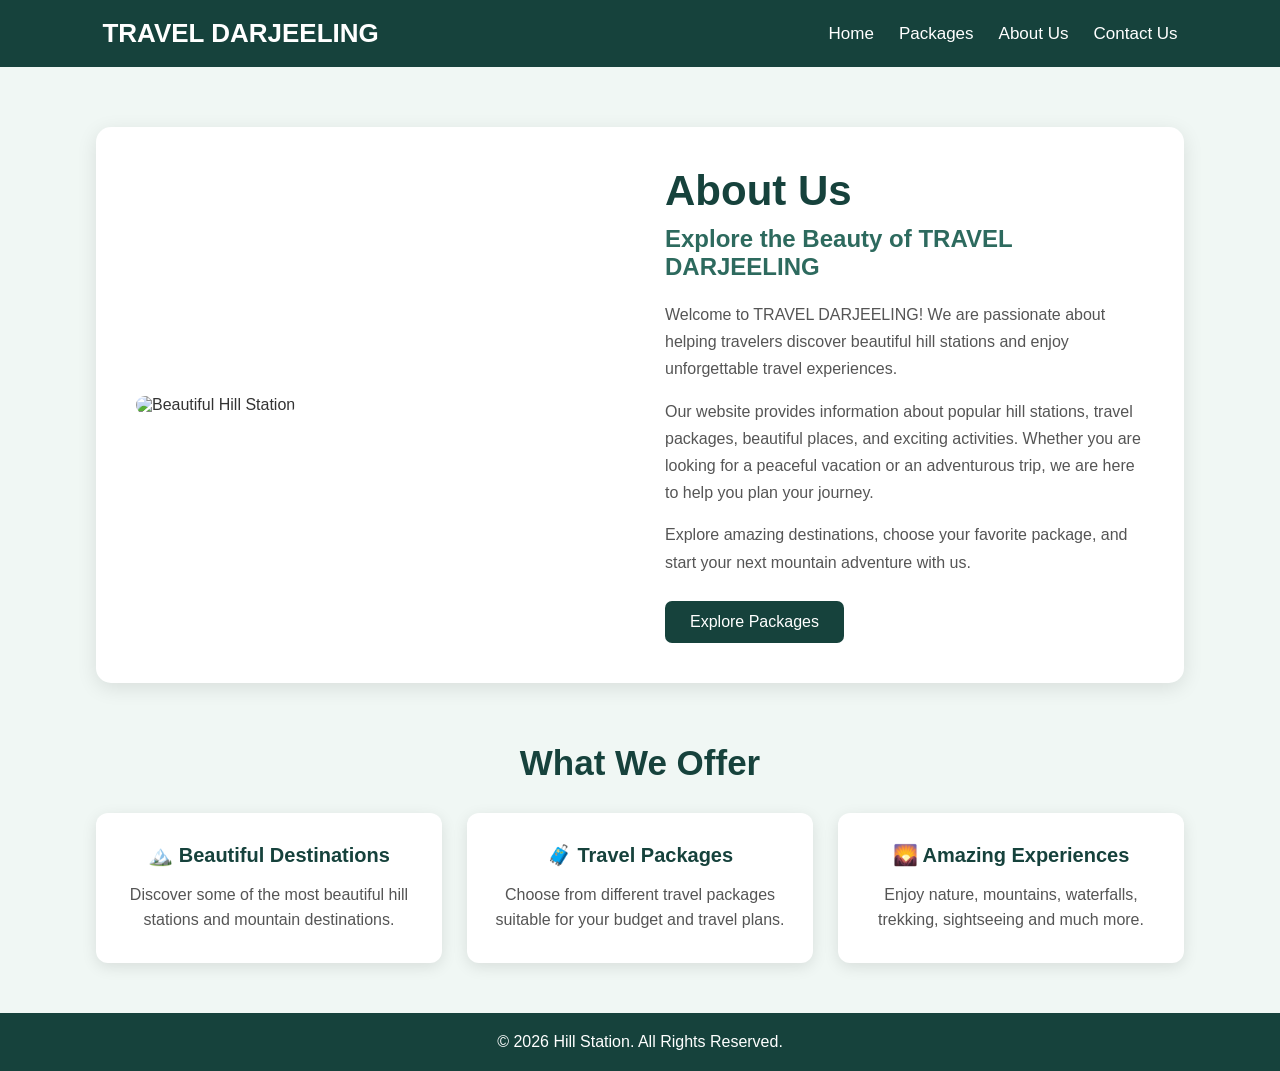
==== about.html @ 486fc4de "Add new page" ====
<!doctype html>
<html lang="en">
  <head>
    <meta charset="UTF-8" />
    <meta name="viewport" content="width=device-width, initial-scale=1.0" />
    <title>About Us - Hill Station</title>

    <link rel="stylesheet" href="about.css" />
  </head>
  <body>
    <!-- Navigation Bar -->
    <nav class="navbar">
      <h2>TRAVEL DARJEELING</h2>

      <ul>
        <li><a href="index.html">Home</a></li>
        <li><a href="packages.html">Packages</a></li>
        <li><a href="about.html">About Us</a></li>
        <li><a href="contact.html">Contact Us</a></li>
      </ul>
    </nav>

    <!-- About Us Section -->
    <section class="about-section">
      <div class="about-image">
        <img
          src="https://images.unsplash.com/photo-1500534623283-312aade485b7"
          alt="Beautiful Hill Station"
        />
      </div>

      <div class="about-content">
        <h1>About Us</h1>

        <h2>Explore the Beauty of TRAVEL DARJEELING</h2>

        <p>
          Welcome to TRAVEL DARJEELING! We are passionate about helping
          travelers discover beautiful hill stations and enjoy unforgettable
          travel experiences.
        </p>

        <p>
          Our website provides information about popular hill stations, travel
          packages, beautiful places, and exciting activities. Whether you are
          looking for a peaceful vacation or an adventurous trip, we are here to
          help you plan your journey.
        </p>

        <p>
          Explore amazing destinations, choose your favorite package, and start
          your next mountain adventure with us.
        </p>

        <a href="packages.html" class="btn">Explore Packages</a>
      </div>
    </section>

    <!-- Our Services -->
    <section class="services">
      <h1>What We Offer</h1>

      <div class="service-container">
        <div class="service-box">
          <h2>🏔️ Beautiful Destinations</h2>
          <p>
            Discover some of the most beautiful hill stations and mountain
            destinations.
          </p>
        </div>

        <div class="service-box">
          <h2>🧳 Travel Packages</h2>
          <p>
            Choose from different travel packages suitable for your budget and
            travel plans.
          </p>
        </div>

        <div class="service-box">
          <h2>🌄 Amazing Experiences</h2>
          <p>
            Enjoy nature, mountains, waterfalls, trekking, sightseeing and much
            more.
          </p>
        </div>
      </div>
    </section>

    <!-- Footer -->
    <footer>
      <p>© 2026 Hill Station. All Rights Reserved.</p>
    </footer>
  </body>
</html>
---- about.css ----
* {
  margin: 0;
  padding: 0;
  box-sizing: border-box;
}

body {
  font-family: Arial, sans-serif;
  background-color: #f0f7f4;
  color: #333;
}

/* Navigation Bar */

.navbar {
  background-color: #16423c;
  color: white;
  padding: 18px 8%;
  display: flex;
  justify-content: space-between;
  align-items: center;
}

.navbar h2 {
  font-size: 26px;
}

.navbar ul {
  list-style: none;
  display: flex;
  gap: 25px;
}

.navbar ul li a {
  color: white;
  text-decoration: none;
  font-size: 17px;
}

.navbar ul li a:hover {
  color: #a8e6cf;
}

/* About Section */

.about-section {
  width: 85%;
  max-width: 1100px;
  margin: 60px auto;
  display: flex;
  align-items: center;
  gap: 50px;
  background-color: white;
  padding: 40px;
  border-radius: 15px;
  box-shadow: 0 5px 20px rgba(0, 0, 0, 0.1);
}

.about-image {
  width: 50%;
}

.about-image img {
  width: 100%;
  height: 380px;
  object-fit: cover;
  border-radius: 15px;
}

.about-content {
  width: 50%;
}

.about-content h1 {
  font-size: 42px;
  color: #16423c;
  margin-bottom: 10px;
}

.about-content h2 {
  color: #2d6a5e;
  margin-bottom: 20px;
}

.about-content p {
  line-height: 1.7;
  margin-bottom: 15px;
  color: #555;
}

.btn {
  display: inline-block;
  margin-top: 10px;
  padding: 12px 25px;
  background-color: #16423c;
  color: white;
  text-decoration: none;
  border-radius: 7px;
}

.btn:hover {
  background-color: #0d2e29;
}

/* Services Section */

.services {
  width: 85%;
  max-width: 1100px;
  margin: 50px auto;
  text-align: center;
}

.services > h1 {
  font-size: 35px;
  color: #16423c;
  margin-bottom: 30px;
}

.service-container {
  display: flex;
  gap: 25px;
  justify-content: center;
}

.service-box {
  background-color: white;
  padding: 30px 20px;
  width: 33%;
  border-radius: 12px;
  box-shadow: 0 4px 15px rgba(0, 0, 0, 0.1);
}

.service-box h2 {
  color: #16423c;
  font-size: 20px;
  margin-bottom: 15px;
}

.service-box p {
  color: #555;
  line-height: 1.6;
}

/* Footer */

footer {
  background-color: #16423c;
  color: white;
  text-align: center;
  padding: 20px;
  margin-top: 50px;
}

/* Responsive Design */

@media (max-width: 768px) {
  .navbar {
    flex-direction: column;
    gap: 15px;
  }

  .navbar ul {
    flex-wrap: wrap;
    justify-content: center;
  }

  .about-section {
    flex-direction: column;
  }

  .about-image,
  .about-content {
    width: 100%;
  }

  .service-container {
    flex-direction: column;
  }

  .service-box {
    width: 100%;
  }
}
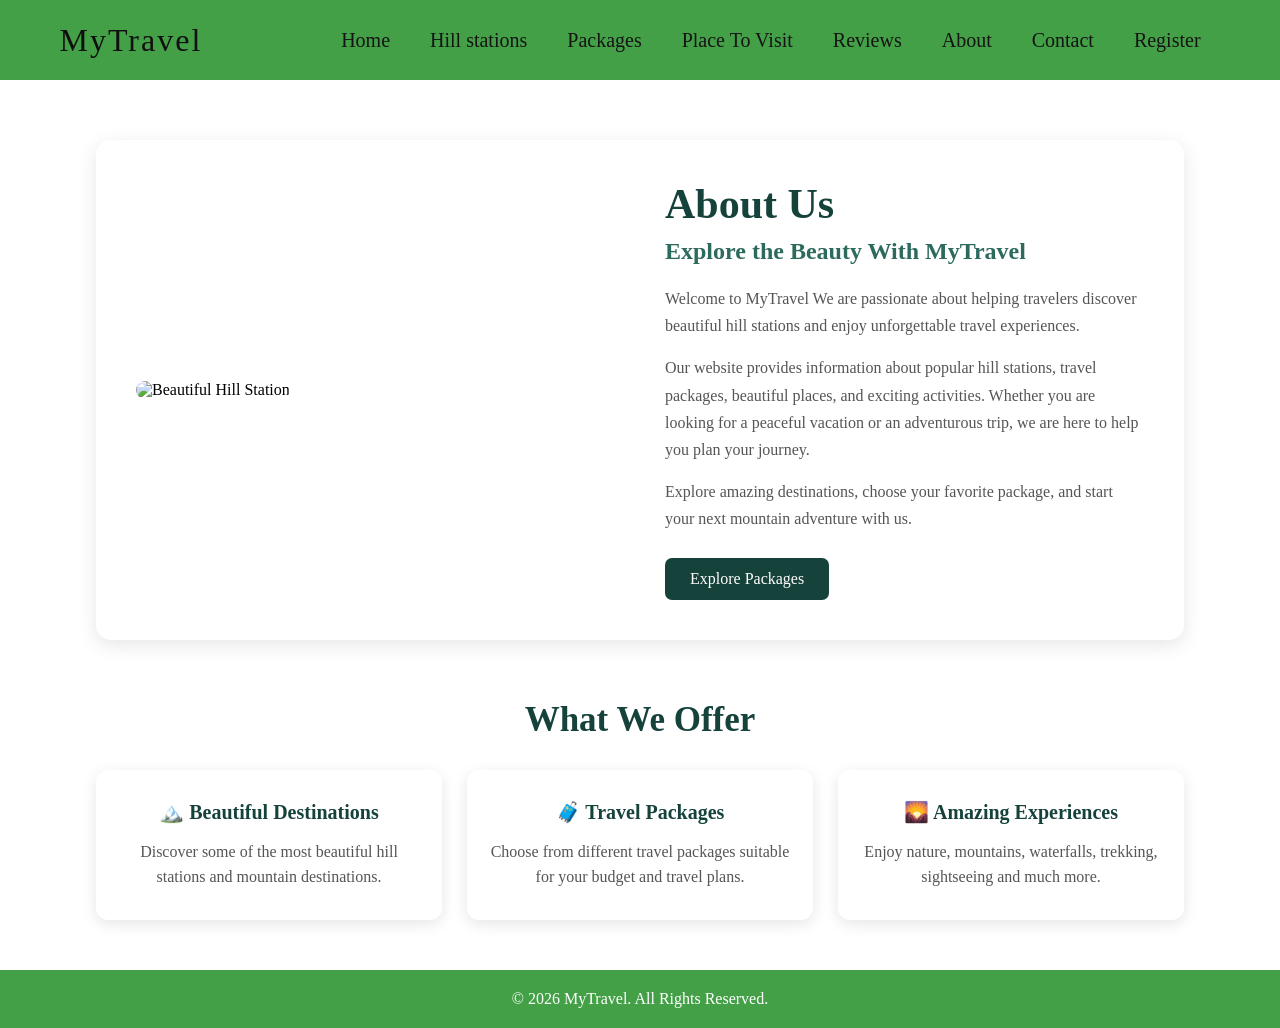
==== commit 4554030d: "Add new navbar and footer" ====
--- a/about.html
+++ b/about.html
@@ -3,22 +3,21 @@
   <head>
     <meta charset="UTF-8" />
     <meta name="viewport" content="width=device-width, initial-scale=1.0" />
-    <title>About Us - Hill Station</title>
+    <title>About Us - MyTravel</title>
 
-    <link rel="stylesheet" href="about.css" />
+    <link rel="stylesheet" href="style.css" />
   </head>
-  <body>
+  <body class="about">
     <!-- Navigation Bar -->
-    <nav class="navbar">
-      <h2>TRAVEL DARJEELING</h2>
-
-      <ul>
-        <li><a href="index.html">Home</a></li>
-        <li><a href="packages.html">Packages</a></li>
-        <li><a href="about.html">About Us</a></li>
-        <li><a href="contact.html">Contact Us</a></li>
-      </ul>
-    </nav>
+    <div id="Nav-header">
+      <script>
+        fetch("Navbar.html")
+          .then((response) => response.text())
+          .then((data) => {
+            document.getElementById("Nav-header").innerHTML = data;
+          });
+      </script>
+    </div>
 
     <!-- About Us Section -->
     <section class="about-section">
@@ -32,12 +31,11 @@
       <div class="about-content">
         <h1>About Us</h1>
 
-        <h2>Explore the Beauty of TRAVEL DARJEELING</h2>
+        <h2>Explore the Beauty With MyTravel</h2>
 
         <p>
-          Welcome to TRAVEL DARJEELING! We are passionate about helping
-          travelers discover beautiful hill stations and enjoy unforgettable
-          travel experiences.
+          Welcome to MyTravel We are passionate about helping travelers discover
+          beautiful hill stations and enjoy unforgettable travel experiences.
         </p>
 
         <p>
@@ -88,8 +86,14 @@
     </section>
 
     <!-- Footer -->
-    <footer>
-      <p>© 2026 Hill Station. All Rights Reserved.</p>
-    </footer>
+    <div id="footer-container"></div>
+
+    <script>
+      fetch("Footer.html")
+        .then((response) => response.text())
+        .then((data) => {
+          document.getElementById("footer-container").innerHTML = data;
+        });
+    </script>
   </body>
 </html>
--- a/style.css
+++ b/style.css
@@ -0,0 +1,794 @@
+/* fro home */
+* {
+  padding: 0;
+  margin: 0;
+  box-sizing: border-box;
+}
+.home {
+  header {
+    background:
+      linear-gradient(rgba(0, 0, 0, 0.8), rgba(0, 0, 0, 0.2)),
+      url("Darjeeling.avif");
+    width: 100;
+    height: 100vh;
+    background-size: cover;
+    font-family: sans-serif;
+  }
+  nav {
+    width: 100;
+    height: 100px;
+    color: white;
+    display: flex;
+    justify-content: space-around;
+    align-items: center;
+  }
+  .logo {
+    font-size: 2em;
+    letter-spacing: 2px;
+  }
+  .menu a {
+    text-decoration: none;
+    color: white;
+    padding: 10px 20px;
+    font-size: 20px;
+    position: relative;
+  }
+  .menu a:before {
+    content: "";
+    position: absolute;
+    top: 0;
+    left: 0;
+    width: 0%;
+    height: 100%;
+    border-bottom: 2px solid indianred;
+    transition: 0.4 linear;
+  }
+  .menu a:hover::before {
+    width: 90%;
+  }
+  .registera {
+    text-decoration: none;
+    color: white;
+    padding: 10px 20px;
+    font-size: 20px;
+    background: indianred;
+    border-radius: 8px;
+    transition: 0.4s;
+  }
+  .register a:hover {
+    background: transparent;
+    border: 4px solid indianred;
+  }
+  .h-txt {
+    max-width: 650px;
+    position: absolute;
+    top: 50%;
+    left: 50%;
+    transform: translate(-50%, -50%);
+    text-align: center;
+    color: white;
+  }
+  .h-txt span {
+    letter-spacing: 6px;
+  }
+  .h-txt h1 {
+    font-size: 3.5em;
+  }
+  .h-txt a {
+    text-decoration: none;
+    background: indianred;
+    color: white;
+    padding: 0px 0px;
+    letter-spacing: 2px;
+    transition: 0.2s;
+  }
+  .h-txt a {
+    font-size: 20px;
+    margin: 40px 0;
+  }
+  .h-txt a:hover {
+    background: transparent;
+    border: 1px solid indianred;
+  }
+}
+
+/* for navBar */
+#Nav-nav {
+  width: 100;
+  height: 80px;
+  color: rgb(16, 15, 15);
+  display: flex;
+  justify-content: space-around;
+  align-items: center;
+  background: #43a047;
+}
+
+#Nav-nav {
+  .Nav-logo {
+    font-size: 2em;
+    letter-spacing: 2px;
+  }
+
+  .Nav-menu {
+    display: flex;
+    align-items: center;
+  }
+
+  .Nav-menu a {
+    text-decoration: none;
+    color: black;
+    padding: 10px 20px;
+    font-size: 20px;
+  }
+
+  .Nav-menu a {
+    text-decoration: none;
+    color: rgb(21, 20, 20);
+    padding: 10px 20px;
+    font-size: 20px;
+    position: relative;
+  }
+  .Nav-menu a:before {
+    content: "";
+    position: absolute;
+    top: 0;
+    left: 0;
+    width: 0%;
+    height: 100%;
+    border-bottom: 2px solid indianred;
+    transition: 0.4 linear;
+  }
+  .Nav-menu a:hover::before {
+    width: 90%;
+  }
+}
+
+/* for footer */
+#footer {
+  background-color: #43a047;
+  color: white;
+  text-align: center;
+  padding: 20px;
+  margin-top: 50px;
+}
+
+/* About section  */
+
+.about {
+  .about {
+    font-family: Arial, sans-serif;
+    background-color: #f0f7f4;
+    color: #333;
+  }
+
+  .about-section {
+    width: 85%;
+    max-width: 1100px;
+    margin: 60px auto;
+    display: flex;
+    align-items: center;
+    gap: 50px;
+    background-color: white;
+    padding: 40px;
+    border-radius: 15px;
+    box-shadow: 0 5px 20px rgba(0, 0, 0, 0.1);
+  }
+
+  .about-image {
+    width: 50%;
+  }
+
+  .about-image img {
+    width: 100%;
+    height: 380px;
+    object-fit: cover;
+    border-radius: 15px;
+  }
+
+  .about-content {
+    width: 50%;
+  }
+
+  .about-content h1 {
+    font-size: 42px;
+    color: #16423c;
+    margin-bottom: 10px;
+  }
+
+  .about-content h2 {
+    color: #2d6a5e;
+    margin-bottom: 20px;
+  }
+
+  .about-content p {
+    line-height: 1.7;
+    margin-bottom: 15px;
+    color: #555;
+  }
+
+  .btn {
+    display: inline-block;
+    margin-top: 10px;
+    padding: 12px 25px;
+    background-color: #16423c;
+    color: white;
+    text-decoration: none;
+    border-radius: 7px;
+  }
+
+  .btn:hover {
+    background-color: #0d2e29;
+  }
+
+  .services {
+    width: 85%;
+    max-width: 1100px;
+    margin: 50px auto;
+    text-align: center;
+  }
+
+  .services > h1 {
+    font-size: 35px;
+    color: #16423c;
+    margin-bottom: 30px;
+  }
+
+  .service-container {
+    display: flex;
+    gap: 25px;
+    justify-content: center;
+  }
+
+  .service-box {
+    background-color: white;
+    padding: 30px 20px;
+    width: 33%;
+    border-radius: 12px;
+    box-shadow: 0 4px 15px rgba(0, 0, 0, 0.1);
+  }
+
+  .service-box h2 {
+    color: #16423c;
+    font-size: 20px;
+    margin-bottom: 15px;
+  }
+
+  .service-box p {
+    color: #555;
+    line-height: 1.6;
+  }
+
+  footer {
+    background-color: #16423c;
+    color: white;
+    text-align: center;
+    padding: 20px;
+    margin-top: 50px;
+  }
+
+  @media (max-width: 768px) {
+    .navbar {
+      flex-direction: column;
+      gap: 15px;
+    }
+
+    .navbar ul {
+      flex-wrap: wrap;
+      justify-content: center;
+    }
+
+    .about-section {
+      flex-direction: column;
+    }
+
+    .about-image,
+    .about-content {
+      width: 100%;
+    }
+
+    .service-container {
+      flex-direction: column;
+    }
+
+    .service-box {
+      width: 100%;
+    }
+  }
+}
+
+/* For contact */
+.contact {
+  * {
+    margin: 0;
+    padding: 0;
+    box-sizing: border-box;
+  }
+
+  body {
+    font-family: Arial, sans-serif;
+    background-color: #f0f7f4;
+    color: #333;
+  }
+
+  /* Navigation Bar */
+
+  .menu a {
+    text-decoration: none;
+    color: white;
+    padding: 10px 20px;
+    font-size: 20px;
+    position: relative;
+  }
+  .menu a:before {
+    content: "";
+    position: absolute;
+    top: 0;
+    left: 0;
+    width: 0%;
+    height: 100%;
+    border-bottom: 2px solid indianred;
+    transition: 0.4 linear;
+  }
+  .menu a:hover::before {
+    width: 90%;
+  }
+
+  .con-navbar h2 {
+    font-size: 26px;
+  }
+
+  .con-navbar ul {
+    list-style: none;
+    display: flex;
+    gap: 30px;
+  }
+
+  .con-navbar ul li a {
+    color: white;
+    text-decoration: none;
+    font-size: 17px;
+  }
+
+  .con-navbar ul li a:hover {
+    color: #a8e6cf;
+  }
+
+  /* Contact Section */
+  .contact-section {
+    width: 85%;
+    max-width: 1100px;
+    margin: 60px auto;
+    display: flex;
+    gap: 50px;
+    background-color: white;
+    padding: 40px;
+    border-radius: 15px;
+    box-shadow: 0 5px 20px rgba(0, 0, 0, 0.1);
+  }
+
+  /* Contact Information */
+  .contact-info {
+    width: 50%;
+  }
+
+  .contact-info h1 {
+    font-size: 40px;
+    color: #16423c;
+    margin-bottom: 15px;
+  }
+
+  .contact-info > p {
+    line-height: 1.6;
+    margin-bottom: 30px;
+  }
+
+  .info-box {
+    margin-bottom: 20px;
+  }
+
+  .info-box h3 {
+    color: #16423c;
+    margin-bottom: 5px;
+  }
+
+  .info-box p {
+    color: #555;
+  }
+
+  /* Contact Form */
+  .contact-form {
+    width: 50%;
+  }
+
+  .contact-form h2 {
+    color: #16423c;
+    margin-bottom: 20px;
+  }
+
+  .contact-form label {
+    display: block;
+    margin-top: 15px;
+    margin-bottom: 6px;
+    font-weight: bold;
+  }
+
+  .contact-form input,
+  .contact-form textarea {
+    width: 100%;
+    padding: 12px;
+    border: 1px solid #ccc;
+    border-radius: 7px;
+    font-size: 15px;
+    outline: none;
+  }
+
+  .contact-form input:focus,
+  .contact-form textarea:focus {
+    border-color: #16423c;
+  }
+
+  .contact-form textarea {
+    resize: none;
+  }
+
+  .contact-form button {
+    margin-top: 20px;
+    width: 100%;
+    padding: 13px;
+    background-color: #16423c;
+    color: white;
+    border: none;
+    border-radius: 7px;
+    font-size: 17px;
+    cursor: pointer;
+  }
+
+  .contact-form button:hover {
+    background-color: #0d2e29;
+  }
+
+  /* Responsive Design */
+  @media (max-width: 768px) {
+    .navbar {
+      flex-direction: column;
+      gap: 15px;
+    }
+
+    .navbar ul {
+      gap: 15px;
+    }
+
+    .contact-section {
+      flex-direction: column;
+      width: 90%;
+    }
+
+    .contact-info,
+    .contact-form {
+      width: 100%;
+    }
+  }
+}
+
+/* for hillStation */
+
+.hillStation {
+  body {
+    background-color: #e8f5e9;
+    font-family: Arial, sans-serif;
+    color: #333;
+    line-height: 1.6;
+  }
+
+  /* General Sections */
+  section {
+    max-width: 1100px;
+    margin: auto;
+    padding-top: 20px;
+  }
+
+  section h2 {
+    text-align: center;
+    color: #1b5e20;
+    font-size: 30px;
+    margin-bottom: 25px;
+  }
+
+  /* Home */
+  #home {
+    text-align: center;
+  }
+
+  #home p {
+    max-width: 800px;
+    margin: 20px auto;
+    font-size: 18px;
+  }
+
+  #home img {
+    width: 80%;
+    max-width: 700px;
+    border-radius: 15px;
+    box-shadow: 0 5px 15px rgba(0, 0, 0, 0.2);
+  }
+
+  /* Hill Station Articles */
+  article {
+    background-color: white;
+    margin: 30px 0;
+    padding: 25px;
+    border-radius: 15px;
+    box-shadow: 0 5px 15px rgba(0, 0, 0, 0.12);
+    transition:
+      transform 0.3s,
+      box-shadow 0.3s;
+  }
+
+  article:hover {
+    transform: translateY(-5px);
+    box-shadow: 0 10px 25px rgba(0, 0, 0, 0.18);
+  }
+
+  article h3 {
+    color: #2e7d32;
+    font-size: 25px;
+    margin-bottom: 15px;
+  }
+
+  article img {
+    width: 400px;
+    max-width: 100%;
+    height: 250px;
+    object-fit: cover;
+    border-radius: 12px;
+    margin-bottom: 15px;
+  }
+
+  article p {
+    font-size: 16px;
+    margin-bottom: 15px;
+  }
+
+  article h4 {
+    color: #388e3c;
+    margin-bottom: 8px;
+  }
+
+  article ul {
+    padding-left: 25px;
+  }
+
+  article li {
+    margin: 5px 0;
+  }
+
+  /* About Section */
+  #about {
+    background-color: #ffffff;
+    border-radius: 15px;
+    margin-bottom: 40px;
+  }
+
+  #about p {
+    text-align: center;
+    max-width: 800px;
+    margin: auto;
+  }
+
+  #about ul {
+    max-width: 500px;
+    margin: 20px auto;
+    padding-left: 30px;
+  }
+
+  /* Contact Form */
+  #contact {
+    background-color: white;
+    border-radius: 15px;
+    margin-bottom: 40px;
+  }
+
+  form {
+    max-width: 600px;
+    margin: auto;
+  }
+
+  label {
+    font-weight: bold;
+    color: #2e7d32;
+  }
+
+  input,
+  select,
+  textarea {
+    width: 100%;
+    padding: 12px;
+    margin-top: 7px;
+    border: 1px solid #bbb;
+    border-radius: 8px;
+    font-size: 15px;
+  }
+
+  textarea {
+    resize: vertical;
+  }
+
+  button {
+    background-color: #2e7d32;
+    color: white;
+    border: none;
+    padding: 12px 30px;
+    border-radius: 8px;
+    font-size: 16px;
+    cursor: pointer;
+  }
+
+  button:hover {
+    background-color: #1b5e20;
+  }
+
+  /* Horizontal line */
+  hr {
+    border: none;
+    height: 1px;
+    background-color: #c8e6c9;
+  }
+
+  /* Mobile Responsive */
+  @media (max-width: 600px) {
+    header h1 {
+      font-size: 28px;
+    }
+
+    nav a {
+      display: block;
+      margin: 8px;
+    }
+
+    section {
+      padding: 25px 15px;
+    }
+
+    article {
+      padding: 18px;
+    }
+
+    article img {
+      width: 100%;
+      height: 220px;
+    }
+
+    #home img {
+      width: 100%;
+    }
+  }
+}
+
+/* fro package */
+
+.package {
+  #p-header p {
+    margin-top: 10px;
+    margin-left: 35%;
+    font-size: 20px;
+  }
+
+  #packages {
+    max-width: 1200px;
+    margin: auto;
+  }
+
+  /* Package Container */
+
+  .package-container {
+    display: grid;
+    grid-template-columns: repeat(3, 1fr);
+    gap: 25px;
+  }
+
+  /* Package Card */
+
+  .package-card {
+    background-color: white;
+    border-radius: 15px;
+    overflow: hidden;
+    box-shadow: 0 5px 15px rgba(0, 0, 0, 0.12);
+
+    transition:
+      transform 0.3s,
+      box-shadow 0.3s;
+  }
+
+  .package-card:hover {
+    transform: translateY(-8px);
+
+    box-shadow: 0 12px 25px rgba(0, 0, 0, 0.2);
+  }
+
+  /* Package Image */
+
+  .package-card img {
+    width: 100%;
+    height: 220px;
+
+    object-fit: cover;
+  }
+
+  /* Package Content */
+
+  .package-content {
+    padding: 20px;
+  }
+
+  .package-content h3 {
+    color: #2e7d32;
+    font-size: 22px;
+    margin-bottom: 10px;
+  }
+
+  .package-content p {
+    margin-bottom: 12px;
+  }
+
+  .duration {
+    color: #555;
+    font-weight: bold;
+  }
+
+  /* Package List */
+
+  .package-content ul {
+    padding-left: 20px;
+    margin: 15px 0;
+  }
+
+  .package-content li {
+    margin: 5px 0;
+  }
+
+  /* Price */
+
+  .package-content h4 {
+    color: #1b5e20;
+    font-size: 22px;
+    margin: 15px 0;
+  }
+
+  /* Book Button */
+
+  .package-content button {
+    width: 100%;
+    background-color: #2e7d32;
+    color: white;
+
+    border: none;
+    padding: 12px;
+
+    border-radius: 8px;
+
+    font-size: 16px;
+    font-weight: bold;
+
+    cursor: pointer;
+  }
+
+  .package-content button:hover {
+    background-color: #1b5e20;
+  }
+
+  /* =========================
+   RESPONSIVE DESIGN
+========================= */
+
+  @media (max-width: 900px) {
+    .package-container {
+      grid-template-columns: repeat(2, 1fr);
+    }
+  }
+
+  @media (max-width: 600px) {
+    .package-container {
+      grid-template-columns: 1fr;
+    }
+  }
+}
